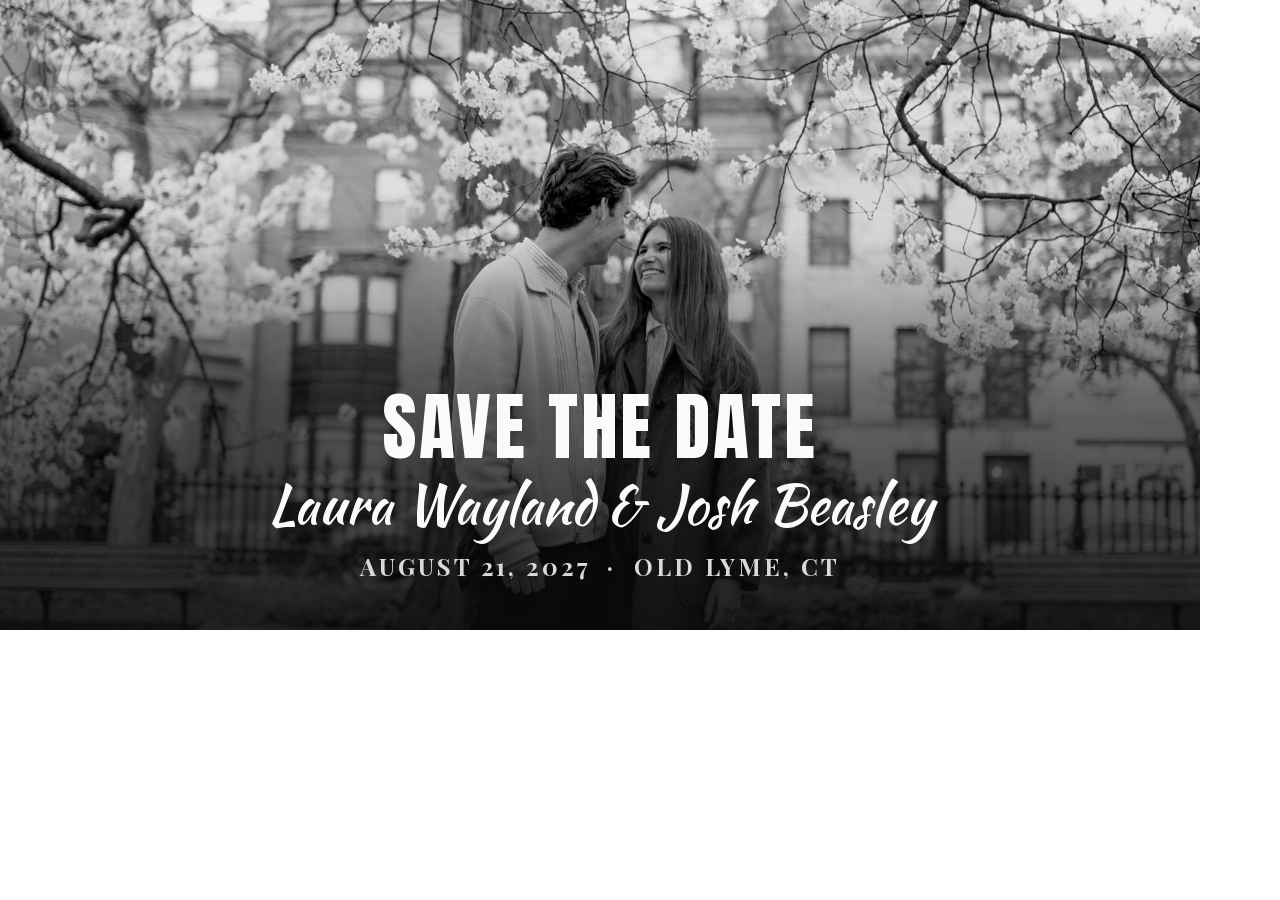
==== tools/og-image-template.html @ 1deee68d "form update" ====
<!DOCTYPE html>
<!--
  Template for generating assets/og-image.jpg (the link-preview image shown
  when the site's URL is texted/shared). Not part of the live site — this is
  a dev-only tool, rendered once with a headless browser to produce a static
  1200x630 image, matching the names styling in the poster itself.

  To regenerate after a content/style change (e.g. the names change, or the
  photo changes):
    1. Edit the content/styles below to match the current poster.
    2. Screenshot it at exactly 1200x630 with a headless browser, e.g.
       (from the repo root, with Playwright available):
         node -e "
           const { chromium } = require('playwright');
           (async () => {
             const browser = await chromium.launch();
             const page = await browser.newPage({ viewport: { width: 1200, height: 630 } });
             await page.goto('file://' + process.cwd() + '/tools/og-image-template.html');
             await page.screenshot({ path: 'assets/og-image.jpg' });
             await browser.close();
           })();
         "
    3. The screenshot saves as PNG bytes even with a .jpg extension — convert
       properly, e.g. on macOS: sips -s format jpeg -s formatOptions 85
       assets/og-image.jpg --out assets/og-image.jpg
-->
<html>
<head>
<meta charset="UTF-8">
<style>
@font-face {
  font-family: 'Anton';
  src: url('../assets/fonts/anton-latin.woff2') format('woff2');
}
@font-face {
  font-family: 'Kaushan Script';
  src: url('../assets/fonts/kaushan-script-latin.woff2') format('woff2');
}
@font-face {
  font-family: 'Roboto Slab';
  font-weight: 900;
  src: url('../assets/fonts/roboto-slab-latin.woff2') format('woff2');
}
@font-face {
  font-family: 'Playfair Display';
  font-weight: 700;
  src: url('../assets/fonts/playfair-display-latin-700.woff2') format('woff2');
}

* { margin: 0; padding: 0; box-sizing: border-box; }

html, body {
  width: 1200px;
  height: 630px;
  overflow: hidden;
}

.card {
  position: relative;
  width: 1200px;
  height: 630px;
  background-image: url('../assets/couple-photo.jpg');
  background-size: cover;
  background-position: 50% 28%;
  filter: grayscale(100%) contrast(1.05);
}

.overlay {
  position: absolute;
  inset: 0;
  background: linear-gradient(to top, rgba(17,17,15,0.88) 0%, rgba(17,17,15,0.55) 38%, rgba(17,17,15,0.05) 62%, rgba(17,17,15,0) 100%);
}

.content {
  position: absolute;
  left: 0;
  right: 0;
  bottom: 48px;
  display: flex;
  flex-direction: column;
  align-items: center;
  text-align: center;
  color: #F5F4EE;
}

.headline {
  font-family: 'Anton', sans-serif;
  font-size: 74px;
  letter-spacing: 0.04em;
  line-height: 1;
  text-transform: uppercase;
}

.names {
  margin-top: 14px;
  font-family: 'Kaushan Script', cursive;
  font-weight: 400;
  font-size: 54px;
  line-height: 1;
}

.details {
  margin-top: 18px;
  font-family: 'Playfair Display', serif;
  font-weight: 700;
  font-size: 24px;
  letter-spacing: 0.12em;
  text-transform: uppercase;
  color: #D8D5C9;
}
</style>
</head>
<body>
  <div class="card">
    <div class="overlay"></div>
    <div class="content">
      <div class="headline">Save the Date</div>
      <div class="names">Laura Wayland &amp; Josh Beasley</div>
      <div class="details">August 21, 2027 &nbsp;·&nbsp; Old Lyme, CT</div>
    </div>
  </div>
</body>
</html>
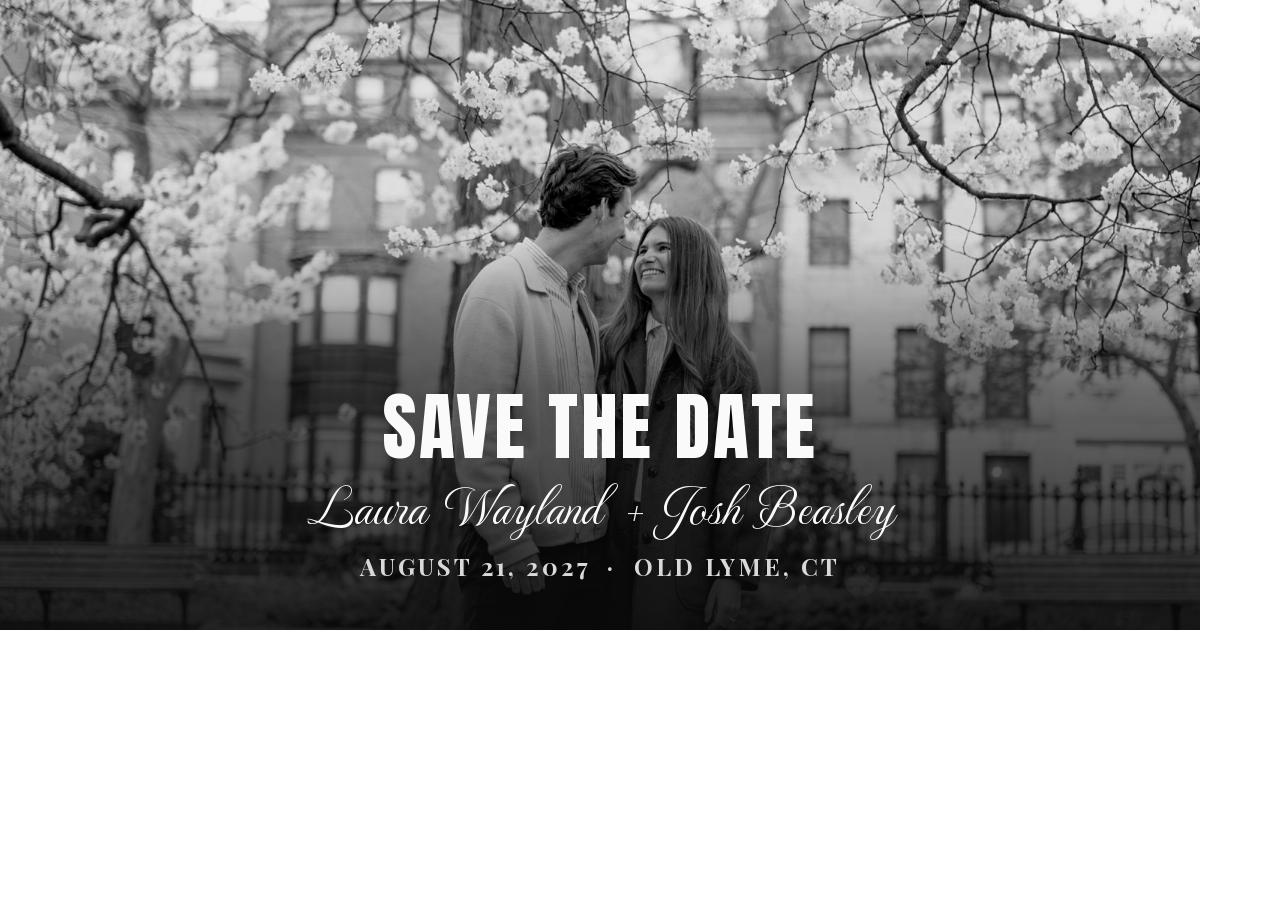
==== commit ce2de994: "laura edits" ====
--- a/tools/og-image-template.html
+++ b/tools/og-image-template.html
@@ -33,8 +33,8 @@
   src: url('../assets/fonts/anton-latin.woff2') format('woff2');
 }
 @font-face {
-  font-family: 'Kaushan Script';
-  src: url('../assets/fonts/kaushan-script-latin.woff2') format('woff2');
+  font-family: 'MonteCarlo';
+  src: url('../assets/fonts/montecarlo-latin.woff2') format('woff2');
 }
 @font-face {
   font-family: 'Roboto Slab';
@@ -93,7 +93,8 @@
 
 .names {
   margin-top: 14px;
-  font-family: 'Kaushan Script', cursive;
+  font-family: 'MonteCarlo', cursive;
+  word-spacing: 0.15em;
   font-weight: 400;
   font-size: 54px;
   line-height: 1;
@@ -115,7 +116,7 @@
     <div class="overlay"></div>
     <div class="content">
       <div class="headline">Save the Date</div>
-      <div class="names">Laura Wayland &amp; Josh Beasley</div>
+      <div class="names">Laura Wayland + Josh Beasley</div>
       <div class="details">August 21, 2027 &nbsp;·&nbsp; Old Lyme, CT</div>
     </div>
   </div>
